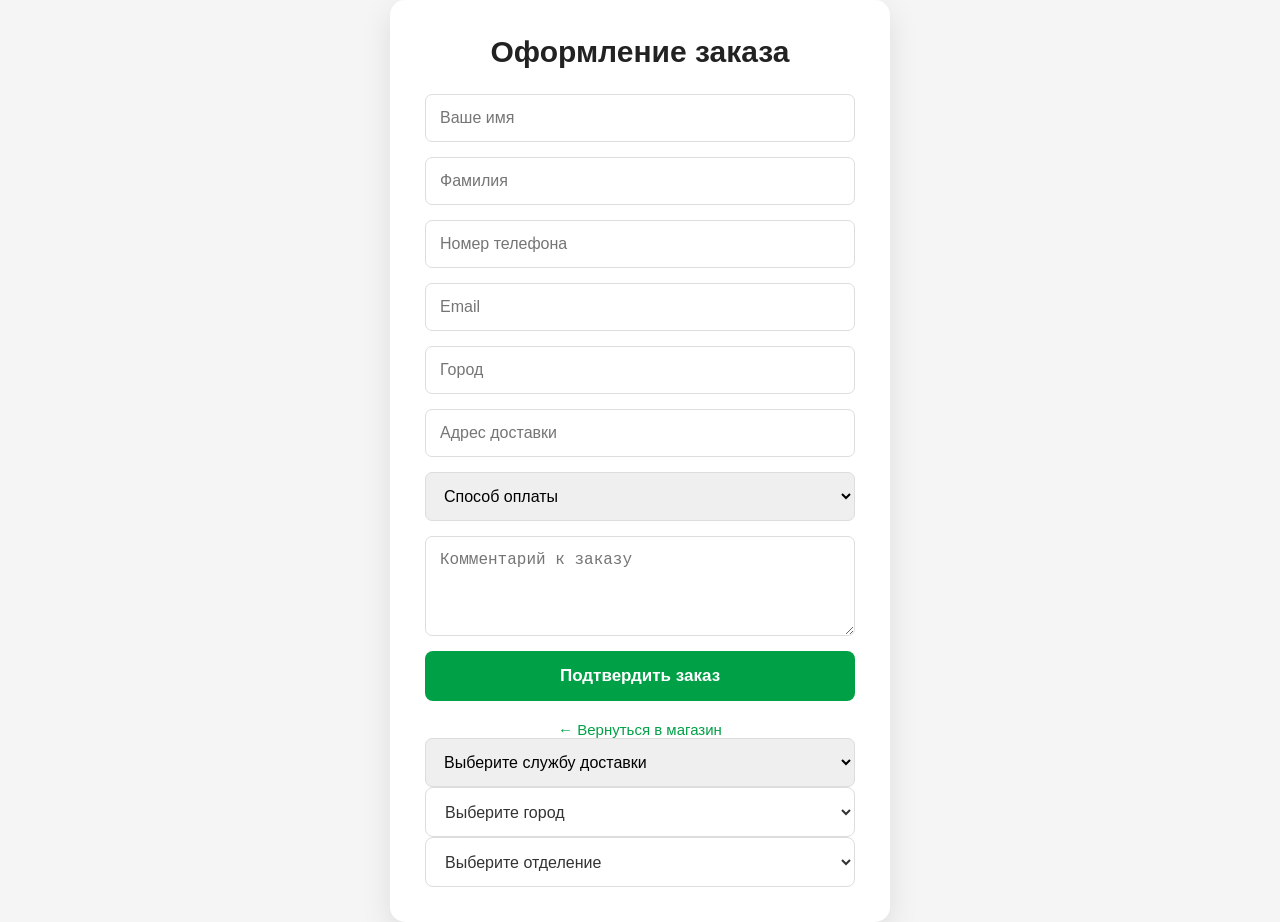
==== order.html @ 8d0ca776 "Create orders" ====
<!DOCTYPE html>
<html lang="ru">
<head>
    <meta charset="UTF-8">
    <meta name="viewport" content="width=device-width, initial-scale=1.0">
    <title>Оформление заказа</title>
    <link rel="stylesheet" href="order.css">
</head>
<body>

    <div class="order-box">
        <h1>Оформление заказа</h1>

        <form>
            <input type="text" placeholder="Ваше имя" required>

            <input type="text" placeholder="Фамилия" required>

            <input type="tel" placeholder="Номер телефона" required>

            <input type="email" placeholder="Email" required>

            <input type="text" placeholder="Город" required>

            <input type="text" placeholder="Адрес доставки" required>

            <select required>
                <option value="">Способ оплаты</option>
                <option value="card">Банковская карта</option>
                <option value="cash">При получении</option>
            </select>

            <textarea placeholder="Комментарий к заказу"></textarea>

            <button type="submit">Подтвердить заказ</button>
        </form>

        <a class="back" href="index.html">← Вернуться в магазин</a>
   


    <select id="post">
    <option value="">Выберите службу доставки</option>
    <option value="nova">Новая почта</option>
</select>

<select id="city" required>
    <option value="">Выберите город</option>
    <option value="odesa">Одесса</option>
    <option value="kyiv">Киев</option>
    <option value="lviv">Львов</option>
    <option value="dnipro">Днепр</option>
    <option value="kharkiv">Харьков</option>
</select>

<select id="department" required>
    <option value="">Выберите отделение</option>
</select>
 </div>

<script src="order.js"></script>
</body>
</html>
---- order.css ----
* {
    margin: 0;
    padding: 0;
    box-sizing: border-box;
}

body {
    min-height: 100vh;
    display: flex;
    justify-content: center;
    align-items: center;
    background: #f5f5f5;
    font-family: Arial, sans-serif;
}

.order-box {
    width: 500px;
    padding: 35px;
    background: white;
    border-radius: 15px;
    box-shadow: 0 10px 30px rgba(0, 0, 0, 0.1);
}

.order-box h1 {
    margin-bottom: 25px;
    text-align: center;
    font-size: 30px;
    color: #222;
}

form {
    display: flex;
    flex-direction: column;
    gap: 15px;
}

input,
select,
textarea {
    width: 100%;
    padding: 14px;
    border: 1px solid #ddd;
    border-radius: 7px;
    outline: none;
    font-size: 16px;
    transition: 0.3s;
}

input:focus,
select:focus,
textarea:focus {
    border-color: #00a046;
    box-shadow: 0 0 0 3px rgba(0, 160, 70, 0.1);
}

textarea {
    min-height: 100px;
    resize: vertical;
}

form button {
    padding: 15px;
    border: none;
    border-radius: 8px;
    background: #00a046;
    color: white;
    font-size: 17px;
    font-weight: 600;
    cursor: pointer;
    transition: 0.3s;
}

form button:hover {
    background: #008c3e;
    transform: translateY(-2px);
    box-shadow: 0 8px 15px rgba(0, 160, 70, 0.2);
}

form button:active {
    transform: scale(0.97);
}

.back {
    display: block;
    margin-top: 20px;
    text-align: center;
    color: #00a046;
    text-decoration: none;
    font-size: 15px;
}

.back:hover {
    text-decoration: underline;
}

#city,
#department {
    width: 100%;
    height: 50px;
    padding: 0 15px;
    border: 1px solid #ddd;
    border-radius: 8px;
    background: white;
    color: #333;
    font-size: 16px;
    outline: none;
    cursor: pointer;
    transition: 0.3s;
}

#city:hover,
#department:hover {
    border-color: #00a046;
}

#city:focus,
#department:focus {
    border-color: #00a046;
    box-shadow: 0 0 0 3px rgba(0, 160, 70, 0.1);
}
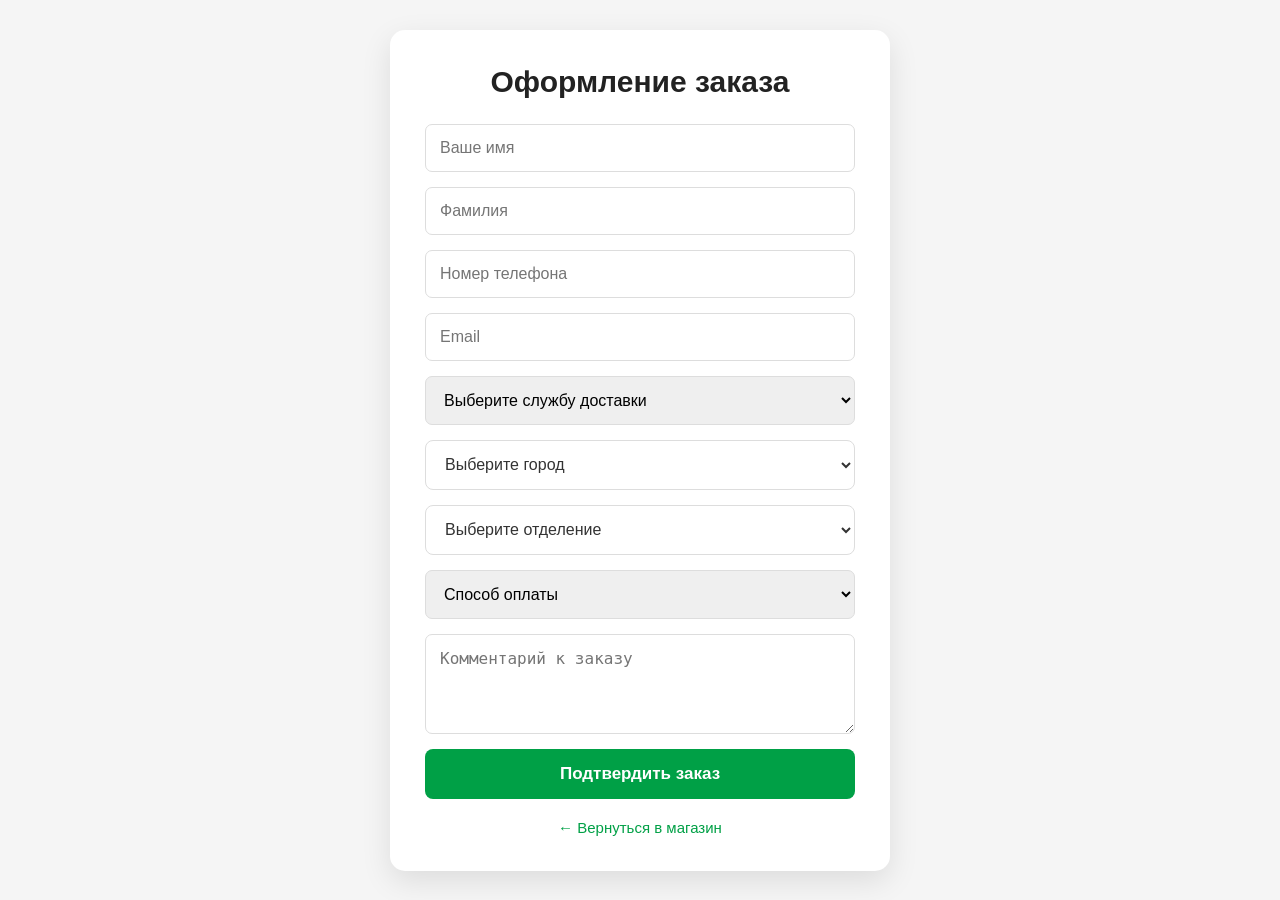
==== commit 22794f64: "Create form TG" ====
--- a/order.html
+++ b/order.html
@@ -12,54 +12,47 @@
     <div class="order-box">
         <h1>Оформление заказа</h1>
 
-        <form>
-            <input type="text" placeholder="Ваше имя" required>
+        <form id="orderForm">
 
-            <input type="text" placeholder="Фамилия" required>
+            <input id="name" type="text" placeholder="Ваше имя" required>
 
-            <input type="tel" placeholder="Номер телефона" required>
+            <input id="surname" type="text" placeholder="Фамилия" required>
 
-            <input type="email" placeholder="Email" required>
+            <input id="phone" type="tel" placeholder="Номер телефона" required>
 
-            <input type="text" placeholder="Город" required>
+            <input id="email" type="email" placeholder="Email" required>
 
-            <input type="text" placeholder="Адрес доставки" required>
-
-            <select required>
-                <option value="">Способ оплаты</option>
-                <option value="card">Банковская карта</option>
-                <option value="cash">При получении</option>
+            <select id="post" required>
+                <option value="">Выберите службу доставки</option>
+                <option value="Новая почта">Новая почта</option>
             </select>
 
-            <textarea placeholder="Комментарий к заказу"></textarea>
+            <select id="city" required>
+                <option value="">Выберите город</option>
+                <option value="Одесса">Одесса</option>
+                <option value="Киев">Киев</option>
+                <option value="Львов">Львов</option>
+                <option value="Днепр">Днепр</option>
+                <option value="Харьков">Харьков</option>
+            </select>
+
+            <select id="department" required>
+                <option value="">Выберите отделение</option>
+            </select>
+
+            <select id="payment" required>
+                <option value="">Способ оплаты</option>
+                <option value="Банковская карта">Банковская карта</option>
+                <option value="При получении">При получении</option>
+            </select>
+
+            <textarea id="comment" placeholder="Комментарий к заказу"></textarea>
 
             <button type="submit">Подтвердить заказ</button>
+
         </form>
-
         <a class="back" href="index.html">← Вернуться в магазин</a>
-   
-
-
-    <select id="post">
-    <option value="">Выберите службу доставки</option>
-    <option value="nova">Новая почта</option>
-</select>
-
-<select id="city" required>
-    <option value="">Выберите город</option>
-    <option value="odesa">Одесса</option>
-    <option value="kyiv">Киев</option>
-    <option value="lviv">Львов</option>
-    <option value="dnipro">Днепр</option>
-    <option value="kharkiv">Харьков</option>
-</select>
-
-<select id="department" required>
-    <option value="">Выберите отделение</option>
-</select>
- </div>
-
-<script src="order.js"></script>
+    </div>
+    <script src="order.js"></script>
 </body>
-</html>
-
+</html>
